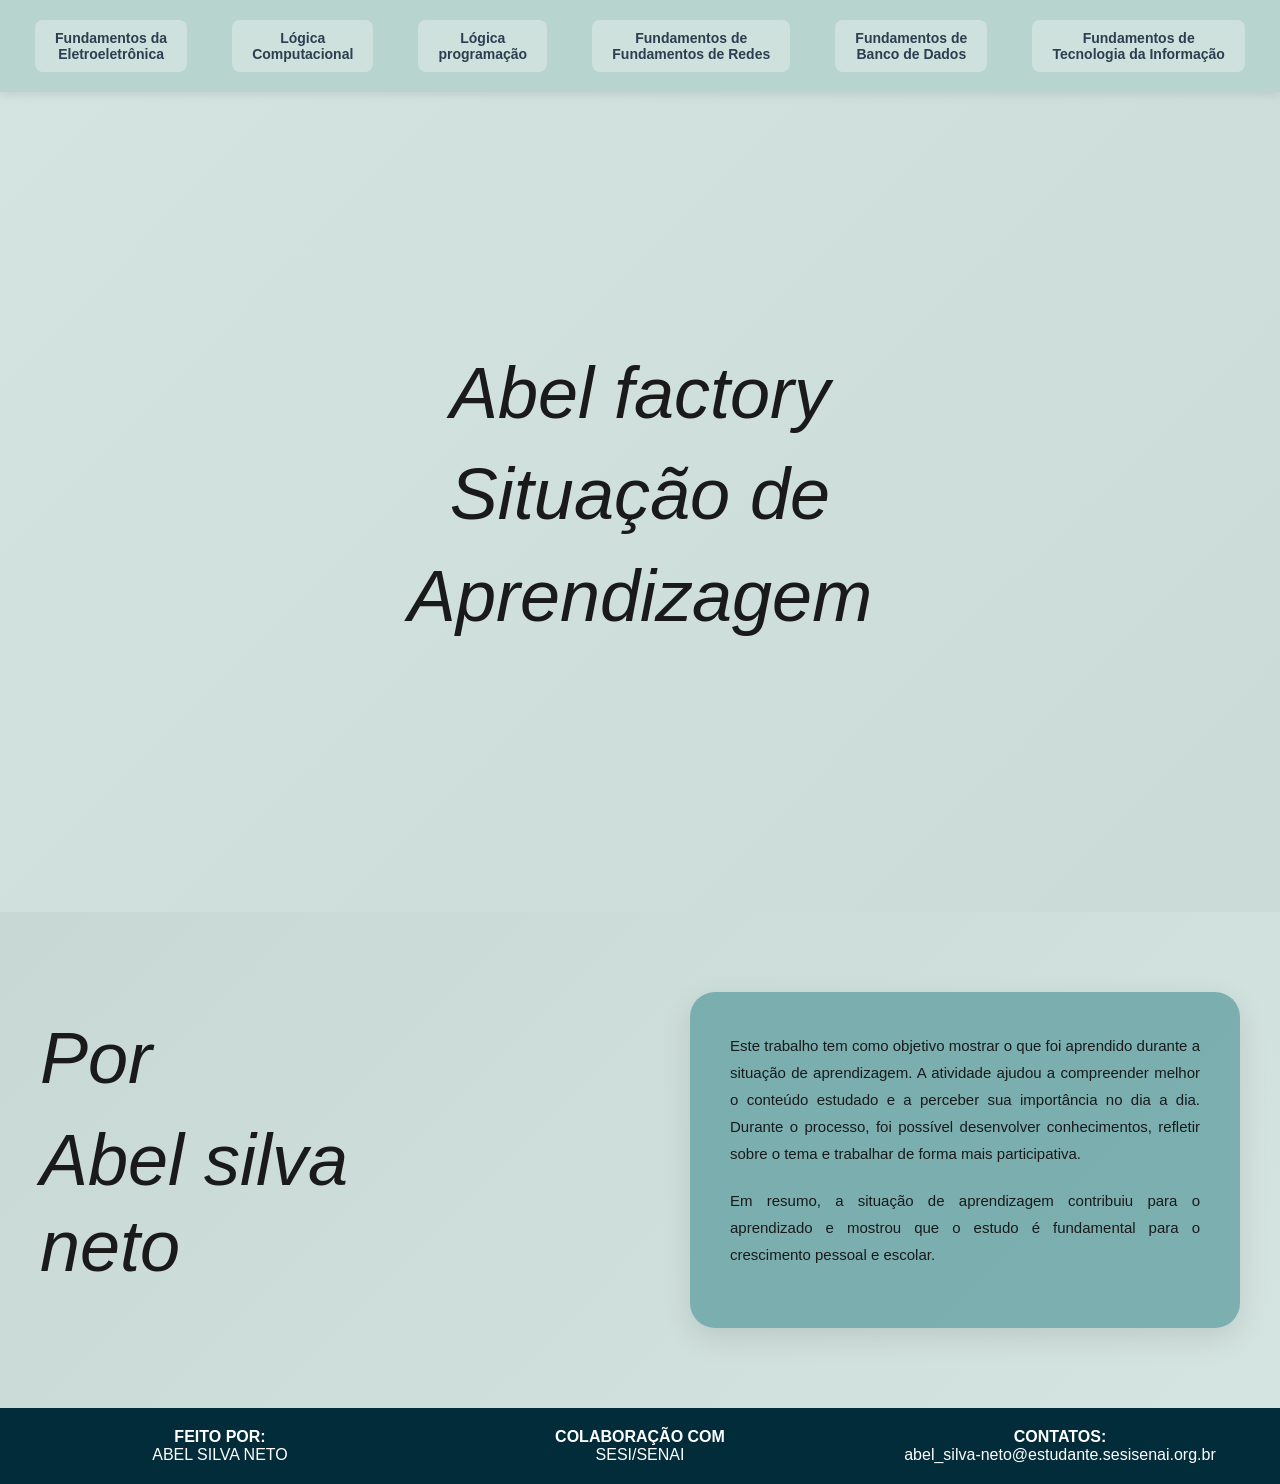
==== index.html @ 91a032f2 "moral 9" ====
<!DOCTYPE html>
<html lang="pt-BR">
<head>
    <meta charset="UTF-8">
    <meta name="viewport" content="width=device-width, initial-scale=1.0">
    <script src="boh.js"defer></script>
    <link rel="stylesheet" href="./style.css">
    <link rel="shortcut icon" href="chess_queen_24dp_E3E3E3_FILL0_wght400_GRAD0_opsz24.png" type="image/png">
    <title>Abel Silva Neto - Situação de Aprendizagem</title>
</head>
<body>
 <nav>
        <div class="nav-container">
            <a href="./funda_eletro.html" class="nav-link">Fundamentos da<br>Eletroeletrônica</a>
            <a href="./Logica_Computacional.html" class="nav-link">Lógica<br>Computacional</a>
            <a href="./logica_programa.html" class="nav-link">Lógica<br>programação</a>
            <a href="./Fundamentos_Redes.html" class="nav-link">Fundamentos de<br>Fundamentos de Redes</a>
            <a href="./Fundamentos_banco.html" class="nav-link">Fundamentos de<br>Banco de Dados</a>
            <a href="./Fundamentos_tecnologia.html" class="nav-link">Fundamentos de<br>Tecnologia da Informação</a>
        </div>
    </nav>

    <div class="hero">


        <div class="content">
            <h1 class="title">Abel factory</h1>
            <h2 class="title">Situação de</h2>
            <h2 class="title">Aprendizagem</h2>
        </div>
    </div>

    <section class="about-section">
        <div class="about-container">
            <div class="about-left">
                <h3 class="title">Por</h3>
                <h2 class="title">Abel silva neto</h2>
            </div>
            <div class="about-right">
                <div class="text-box">
                    <p>Este trabalho tem como objetivo mostrar o que foi aprendido durante a situação de aprendizagem. A atividade ajudou a compreender melhor o conteúdo estudado e a perceber sua importância no dia a dia. Durante o processo, foi possível desenvolver conhecimentos, refletir sobre o tema e trabalhar de forma mais participativa.</p>
                    <p>Em resumo, a situação de aprendizagem contribuiu para o aprendizado e mostrou que o estudo é fundamental para o crescimento pessoal e escolar.</p>
                </div>
            </div>
        </div>
        

    </section>

    <footer>
        <div>
          <p><strong>FEITO POR:</strong><br>ABEL SILVA NETO</p>
        </div>
    
        <div>
          <p><strong>COLABORAÇÃO COM</strong><br>SESI/SENAI</p>
        </div>
    
        <div>
          <p><strong>CONTATOS:</strong><br>
          <a href="mailto:abel_silva-neto@estudante.esisenai.org.br">
            abel_silva-neto@estudante.sesisenai.org.br
          </a></p>
        </div>
      </footer>
</body>
</html>
---- style.css ----
* {
    margin: 0;
    padding: 0;
    box-sizing: border-box;
}

body {
    font-family: 'Segoe UI', Tahoma, Geneva, Verdana, sans-serif;
    background: linear-gradient(135deg, #d4e4e0 0%, #c8d8d4 100%);
    min-height: 100vh;
}

/* Navegação */
nav {
    /* Barra de navegação com cor de fundo suave e leve sombra */
    background-color: #b8d4ce;
    padding: 20px 0;
    box-shadow: 0 2px 10px rgba(0, 0, 0, 0.1);
}

.nav-container {
    /* Área que organiza os links: centraliza, distribui e adapta ao tamanho da tela */
    max-width: 1400px;
    margin: 0 auto;
    display: flex;
    justify-content: space-around;
    align-items: center;
    flex-wrap: wrap;
    gap: 15px;
    padding: 0 20px;
}

.nav-link {
    /* Estilo dos links: texto escuro, fundo suave, arredondado e com animação */
    color: #2c3e50;
    text-decoration: none;
    font-size: 14px;
    font-weight: 600;
    padding: 10px 20px;
    border-radius: 8px;
    transition: all 0.3s ease;
    text-align: center;
    background: rgba(255, 255, 255, 0.3);
}

.nav-link:hover {
    /* Efeito ao passar o mouse: aumenta brilho, sobe um pouco e ganha sombra */
    background: rgba(255, 255, 255, 0.8);
    transform: translateY(-2px);
    box-shadow: 0 4px 8px rgba(0, 0, 0, 0.15);
}

.nav-link.active {
    background: rgba(255, 255, 255, 0.9);
}

/* Hero Section - Página Principal */
.hero {
    display: flex;
    justify-content: center;
    align-items: center;
    min-height: calc(100vh - 80px);
    padding: 40px 20px;
    position: relative;
    overflow: hidden;
}

.hero.internal {
    min-height: auto;
    padding: 60px 20px 40px;
    text-align: center;
}

.content {
    text-align: center;
    z-index: 2;
    max-width: 900px;
}
.title {
    font-size: 72px;
    font-weight: 300;
    color: #1a1a1a;
    line-height: 1.2;
    margin-bottom: 15px;
    font-style: italic;
}

.main-title {
    font-size: 72px;
    font-weight: 300;
    color: #1a1a1a;
    line-height: 1.2;
    font-style: italic;
}

@keyframes float {

    0%,
    100% {
        transform: translate(0, 0) scale(1);
    }

    50% {
        transform: translate(50px, 50px) scale(1.1);
    }
}

/* Seção Sobre - Página Principal */
.about-section {
    background: linear-gradient(135deg, #c8d8d4 0%, #d4e4e0 100%);
    padding: 80px 20px;
    position: relative;
    overflow: hidden;
}

.about-container {
    max-width: 1200px;
    margin: 0 auto;
    display: grid;
    grid-template-columns: 1fr 1.5fr;
    gap: 60px;
    align-items: center;
    position: relative;
    z-index: 2;
}

.about-left {
    text-align: left;
}

.about-right {
    display: flex;
    justify-content: flex-end;
}

.text-box {
    background: rgba(95, 158, 160, 0.75);
    padding: 40px;
    border-radius: 25px;
    max-width: 550px;
    box-shadow: 0 10px 30px rgba(0, 0, 0, 0.1);
}

.text-box p {
    color: #1a1a1a;
    font-size: 15px;
    line-height: 1.8;
    margin-bottom: 20px;
    text-align: justify;
}

/* Seção de Conteúdo - Eletroeletrônica */
.content-section {
    max-width: 1400px;
    margin: 0 auto;
    padding: 40px 20px 80px;
}

.section-title {
    font-size: 48px;
    font-weight: 300;
    color: #1a1a1a;
    text-align: center;
    margin-bottom: 60px;
    font-style: italic;
}

.components-grid {
    display: grid;
    grid-template-columns: repeat(auto-fit, minmax(400px, 1fr));
    gap: 50px;
    margin-bottom: 80px;
}

.component-card {
    display: flex;
    flex-direction: column;
    gap: 30px;
}

.component-title {
    font-size: 42px;
    font-weight: 700;
    color: #1a1a1a;
    text-align: center;
}


.info-box {
    background: rgba(95, 158, 160, 0.6);
    padding: 25px;
    border-radius: 20px;
    flex: 1;
    box-shadow: 0 4px 15px rgba(0, 0, 0, 0.1);
    border: 3px solid rgba(100, 100, 180, 0.4);
}

.info-box p {
    color: #1a1a1a;
    font-size: 14px;
    line-height: 1.6;
    margin-bottom: 12px;
}



.info-box strong {
    font-weight: 700;
}

/* Página Arduino */
.arduino-grid {
    /* */
    display: grid;
    grid-template-columns: 1fr;
    gap: 60px;
    max-width: 1200px;
    margin: 0 auto;
}

.arduino-card {
    /* */
    display: flex;
    flex-direction: column;
    gap: 30px;
}

.arduino-section-title {
    /* */
    font-size: 48px;
    font-weight: 700;
    color: #1a1a1a;
    padding: 15px 30px;
    border: 4px solid #6b5b95;
    border-radius: 15px;
    display: inline-block;
    margin: 0 auto;
}

.arduino-content-wrapper {
    display: grid;
    grid-template-columns: 1fr 1fr;
    gap: 40px;
    align-items: center;
}

.arduino-info-box {
    /* */
    background: rgba(95, 158, 160, 0.6);
    padding: 35px;
    border-radius: 25px;
    box-shadow: 0 4px 15px rgba(0, 0, 0, 0.1);
}

.arduino-info-box p {
    /* */
    color: #1a1a1a;
    font-size: 16px;
    line-height: 1.8;
    margin-bottom: 20px;
    text-align: justify;
}



.arduino-image-container {
    /* */
    display: flex;
    justify-content: center;
    align-items: center;
    padding: 20px;
}

.arduino-img {
    /* */
    width: 100%;
    max-width: 400px;
    height: auto;
    border-radius: 15px;
    box-shadow: 0 8px 20px rgba(0, 0, 0, 0.15);
}

.arduino-applications {
    display: flex;
    justify-content: center;
}

.arduino-applications .arduino-info-box {
    max-width: 900px;
    width: 100%;
}

.intro-text {
    font-size: 16px;
    margin-bottom: 25px !important;
}

.apps-title {
    font-weight: 700;
    font-size: 17px;
    margin-bottom: 20px !important;
}



.applications-list li {
    color: #1a1a1a;
    font-size: 16px;
    line-height: 1.8;
    margin-bottom: 15px;
    padding-left: 10px;
    display: flex;
    align-items: flex-start;
    gap: 12px;
}




/* Vantagens e Desvantagens - Arduino */
.advantages-section {
    margin-top: 60px;
    max-width: 1400px;
    margin-left: auto;
    margin-right: auto;
}

.adv-disadv-grid {
    display: grid;
    grid-template-columns: repeat(2, 1fr);
    gap: 60px;
}

.adv-card {
    display: flex;
    flex-direction: column;
    gap: 25px;
}

.adv-title {
    font-size: 52px;
    font-weight: 700;
    color: #1a1a1a;
    text-align: center;
}

.adv-box {
    background: rgba(95, 158, 160, 0.6);
    padding: 40px;
    border-radius: 25px;
    box-shadow: 0 4px 15px rgba(0, 0, 0, 0.1);
    min-height: 350px;
    display: flex;
    align-items: center;
}

.adv-list {
    list-style: none;
    padding: 0;
    width: 100%;
}

.adv-list li {
    color: #1a1a1a;
    font-size: 16px;
    line-height: 1.7;
    margin-bottom: 18px;
    display: flex;
    align-items: flex-start;
    gap: 12px;
}

/* Como o Arduino funciona */


.intro-text-box {
    background: rgba(95, 158, 160, 0.6);
    padding: 35px;
    border-radius: 25px;
    max-width: 900px;
    margin: 0 auto 50px;
    box-shadow: 0 4px 15px rgba(0, 0, 0, 0.1);
}

.intro-text-box p {
    color: #1a1a1a;
    font-size: 16px;
    line-height: 1.8;
    margin-bottom: 15px;
    text-align: center;
}



.workflow-grid {
    display: grid;
    grid-template-columns: repeat(2, 1fr);
    gap: 40px;
    max-width: 1200px;
    margin: 0 auto;
}

.workflow-card {
    display: flex;
    flex-direction: column;
    gap: 20px;
}

.workflow-title {
    font-size: 32px;
    font-weight: 700;
    color: #1a1a1a;
    text-align: center;
}

.workflow-box {
    background: rgba(95, 158, 160, 0.6);
    padding: 30px;
    border-radius: 25px;
    box-shadow: 0 4px 15px rgba(0, 0, 0, 0.1);
    min-height: 280px;
    display: flex;
    flex-direction: column;
    justify-content: center;
}

.workflow-box.bordered {
    border: 4px solid rgba(100, 100, 180, 0.5);
}

.workflow-box p {
    color: #1a1a1a;
    font-size: 15px;
    line-height: 1.7;
    margin-bottom: 15px;
}



.workflow-intro {
    font-weight: 600;
}

.workflow-label {
    font-weight: 700;
    margin-top: 10px;
}

.workflow-footer {
    font-style: italic;
    margin-top: 10px;
}

.workflow-list {
    list-style: none;
    padding: 0;
    margin: 10px 0;
}

.workflow-list li {
    color: #1a1a1a;
    font-size: 15px;
    line-height: 1.7;
    margin-bottom: 8px;
    padding-left: 20px;
}

/* Eletrônica Embarcada */
.embedded-section {
    margin-top: 80px;
}

.embedded-definition {
    max-width: 900px;
    margin: 0 auto 50px;
}

.definition-box {
    background: rgba(95, 158, 160, 0.6);
    padding: 35px;
    border-radius: 25px;
    box-shadow: 0 4px 15px rgba(0, 0, 0, 0.1);
}

.definition-box p {
    color: #1a1a1a;
    font-size: 16px;
    line-height: 1.8;
    margin-bottom: 20px;
    text-align: justify;
}


.embedded-content-grid {
    display: grid;
    grid-template-columns: repeat(2, 1fr);
    gap: 40px;
    max-width: 1200px;
    margin: 0 auto;
}

.embedded-card {
    display: flex;
    flex-direction: column;
    gap: 20px;
}

.embedded-card.full-width {
    grid-column: 1 / -1;
}

.embedded-subtitle {
    font-size: 32px;
    font-weight: 700;
    color: #1a1a1a;
    text-align: left;
}

.embedded-subtitle.centered {
    text-align: center;
}

.embedded-box {
    background: rgba(95, 158, 160, 0.6);
    padding: 30px;
    border-radius: 25px;
    box-shadow: 0 4px 15px rgba(0, 0, 0, 0.1);
}

.embedded-box.compact {
    padding: 25px;
}

.embedded-intro {
    color: #1a1a1a;
    font-size: 15px;
    font-weight: 600;
    margin-bottom: 15px;
}

.embedded-ordered-list {
    margin: 15px 0;
    padding-left: 25px;
}

.embedded-ordered-list li {
    color: #1a1a1a;
    font-size: 15px;
    line-height: 1.7;
    margin-bottom: 12px;
}

.embedded-footer {
    color: #1a1a1a;
    font-size: 15px;
    line-height: 1.7;
    margin-top: 15px;
    font-style: italic;
}


.embedded-examples-list li {
    color: #1a1a1a;
    font-size: 15px;
    line-height: 1.7;
    margin-bottom: 15px;
}


.embedded-advantages-grid {
    display: grid;
    grid-template-columns: repeat(2, 1fr);
    gap: 40px;
}

.embedded-adv-card {
    display: flex;
    flex-direction: column;
    gap: 20px;
}


.simple-list li {
    color: #1a1a1a;
    font-size: 15px;
    line-height: 1.7;
    margin-bottom: 12px;
    padding-left: 20px;
    position: relative;
}

.simple-list li:before {
    content: "•";
    position: absolute;
    left: 5px;
    font-weight: 700;
}
/* Linguagem de Programação */
.programming-content {
    max-width: 1100px;
    margin: 0 auto;
    display: flex;
    flex-direction: column;
    gap: 40px;
}

.programming-text-box {
    background: rgba(95, 158, 160, 0.6);
    padding: 35px;
    border-radius: 25px;
    box-shadow: 0 4px 15px rgba(0, 0, 0, 0.1);
}

.programming-text-box p {
    color: #1a1a1a;
    font-size: 16px;
    line-height: 1.8;
    margin-bottom: 12px;
    text-align: center;
}

.code-example-container {
    display: flex;
    justify-content: center;
}

.code-block {
    background: #1e1e1e;
    padding: 30px;
    border-radius: 15px;
    overflow-x: auto;
    box-shadow: 0 8px 20px rgba(0, 0, 0, 0.3);
    max-width: 100%;
}

.code-block code {
    color: #d4d4d4;
    font-family: 'Courier New', Courier, monospace;
    font-size: 15px;
    line-height: 1.8;
    display: block;
}


footer {
    background-color: #022c39;
    color: white;
    text-align: center;
    display: flex;
    justify-content: space-around;
    align-items: center;
    padding: 20px 10px;
}

footer div {
    flex: 1;
}

footer a {
    color: white;
    text-decoration: none;
}

footer a:hover {
    text-decoration: underline;
}
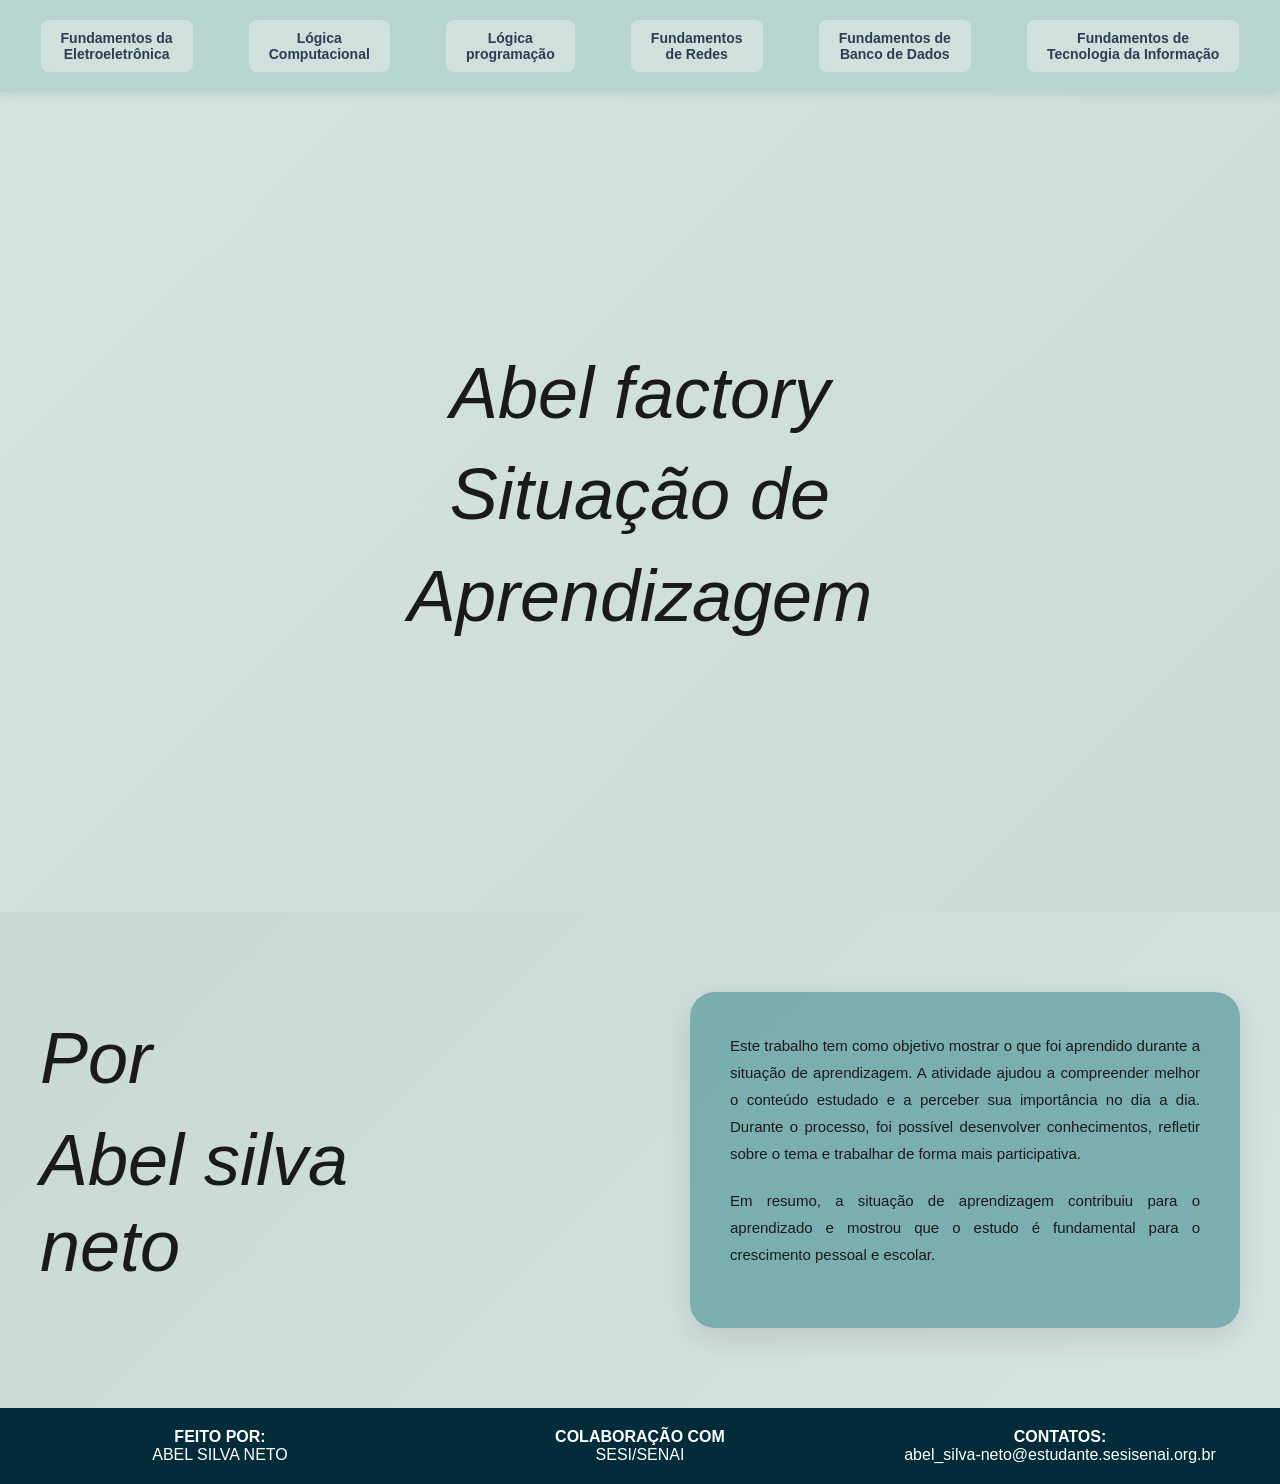
==== commit 992b7b2c: "moral 12" ====
--- a/index.html
+++ b/index.html
@@ -14,7 +14,7 @@
             <a href="./funda_eletro.html" class="nav-link">Fundamentos da<br>Eletroeletrônica</a>
             <a href="./Logica_Computacional.html" class="nav-link">Lógica<br>Computacional</a>
             <a href="./logica_programa.html" class="nav-link">Lógica<br>programação</a>
-            <a href="./Fundamentos_Redes.html" class="nav-link">Fundamentos de<br>Fundamentos de Redes</a>
+            <a href="./Fundamentos_Redes.html" class="nav-link">Fundamentos<br>de Redes</a>
             <a href="./Fundamentos_banco.html" class="nav-link">Fundamentos de<br>Banco de Dados</a>
             <a href="./Fundamentos_tecnologia.html" class="nav-link">Fundamentos de<br>Tecnologia da Informação</a>
         </div>
--- a/style.css
+++ b/style.css
@@ -85,14 +85,6 @@
     font-style: italic;
 }
 
-.main-title {
-    font-size: 72px;
-    font-weight: 300;
-    color: #1a1a1a;
-    line-height: 1.2;
-    font-style: italic;
-}
-
 @keyframes float {
 
     0%,
@@ -156,28 +148,6 @@
     padding: 40px 20px 80px;
 }
 
-.section-title {
-    font-size: 48px;
-    font-weight: 300;
-    color: #1a1a1a;
-    text-align: center;
-    margin-bottom: 60px;
-    font-style: italic;
-}
-
-.components-grid {
-    display: grid;
-    grid-template-columns: repeat(auto-fit, minmax(400px, 1fr));
-    gap: 50px;
-    margin-bottom: 80px;
-}
-
-.component-card {
-    display: flex;
-    flex-direction: column;
-    gap: 30px;
-}
-
 .component-title {
     font-size: 42px;
     font-weight: 700;
@@ -185,7 +155,6 @@
     text-align: center;
 }
 
-
 .info-box {
     background: rgba(95, 158, 160, 0.6);
     padding: 25px;
@@ -201,8 +170,6 @@
     line-height: 1.6;
     margin-bottom: 12px;
 }
-
-
 
 .info-box strong {
     font-weight: 700;
@@ -261,8 +228,6 @@
     text-align: justify;
 }
 
-
-
 .arduino-image-container {
     /* */
     display: flex;
@@ -301,8 +266,6 @@
     margin-bottom: 20px !important;
 }
 
-
-
 .applications-list li {
     color: #1a1a1a;
     font-size: 16px;
@@ -313,9 +276,6 @@
     align-items: flex-start;
     gap: 12px;
 }
-
-
-
 
 /* Vantagens e Desvantagens - Arduino */
 .advantages-section {
@@ -337,12 +297,6 @@
     gap: 25px;
 }
 
-.adv-title {
-    font-size: 52px;
-    font-weight: 700;
-    color: #1a1a1a;
-    text-align: center;
-}
 
 .adv-box {
     background: rgba(95, 158, 160, 0.6);
@@ -390,29 +344,6 @@
     text-align: center;
 }
 
-
-
-.workflow-grid {
-    display: grid;
-    grid-template-columns: repeat(2, 1fr);
-    gap: 40px;
-    max-width: 1200px;
-    margin: 0 auto;
-}
-
-.workflow-card {
-    display: flex;
-    flex-direction: column;
-    gap: 20px;
-}
-
-.workflow-title {
-    font-size: 32px;
-    font-weight: 700;
-    color: #1a1a1a;
-    text-align: center;
-}
-
 .workflow-box {
     background: rgba(95, 158, 160, 0.6);
     padding: 30px;
@@ -424,26 +355,11 @@
     justify-content: center;
 }
 
-.workflow-box.bordered {
-    border: 4px solid rgba(100, 100, 180, 0.5);
-}
-
 .workflow-box p {
     color: #1a1a1a;
     font-size: 15px;
     line-height: 1.7;
     margin-bottom: 15px;
-}
-
-
-
-.workflow-intro {
-    font-weight: 600;
-}
-
-.workflow-label {
-    font-weight: 700;
-    margin-top: 10px;
 }
 
 .workflow-footer {
@@ -451,24 +367,8 @@
     margin-top: 10px;
 }
 
-.workflow-list {
-    list-style: none;
-    padding: 0;
-    margin: 10px 0;
-}
-
-.workflow-list li {
-    color: #1a1a1a;
-    font-size: 15px;
-    line-height: 1.7;
-    margin-bottom: 8px;
-    padding-left: 20px;
-}
 
 /* Eletrônica Embarcada */
-.embedded-section {
-    margin-top: 80px;
-}
 
 .embedded-definition {
     max-width: 900px;
@@ -490,21 +390,6 @@
     text-align: justify;
 }
 
-
-.embedded-content-grid {
-    display: grid;
-    grid-template-columns: repeat(2, 1fr);
-    gap: 40px;
-    max-width: 1200px;
-    margin: 0 auto;
-}
-
-.embedded-card {
-    display: flex;
-    flex-direction: column;
-    gap: 20px;
-}
-
 .embedded-card.full-width {
     grid-column: 1 / -1;
 }
@@ -516,16 +401,6 @@
     text-align: left;
 }
 
-.embedded-subtitle.centered {
-    text-align: center;
-}
-
-.embedded-box {
-    background: rgba(95, 158, 160, 0.6);
-    padding: 30px;
-    border-radius: 25px;
-    box-shadow: 0 4px 15px rgba(0, 0, 0, 0.1);
-}
 
 .embedded-box.compact {
     padding: 25px;
@@ -617,11 +492,6 @@
     line-height: 1.8;
     margin-bottom: 12px;
     text-align: center;
-}
-
-.code-example-container {
-    display: flex;
-    justify-content: center;
 }
 
 .code-block {
@@ -641,7 +511,6 @@
     display: block;
 }
 
-
 footer {
     background-color: #022c39;
     color: white;
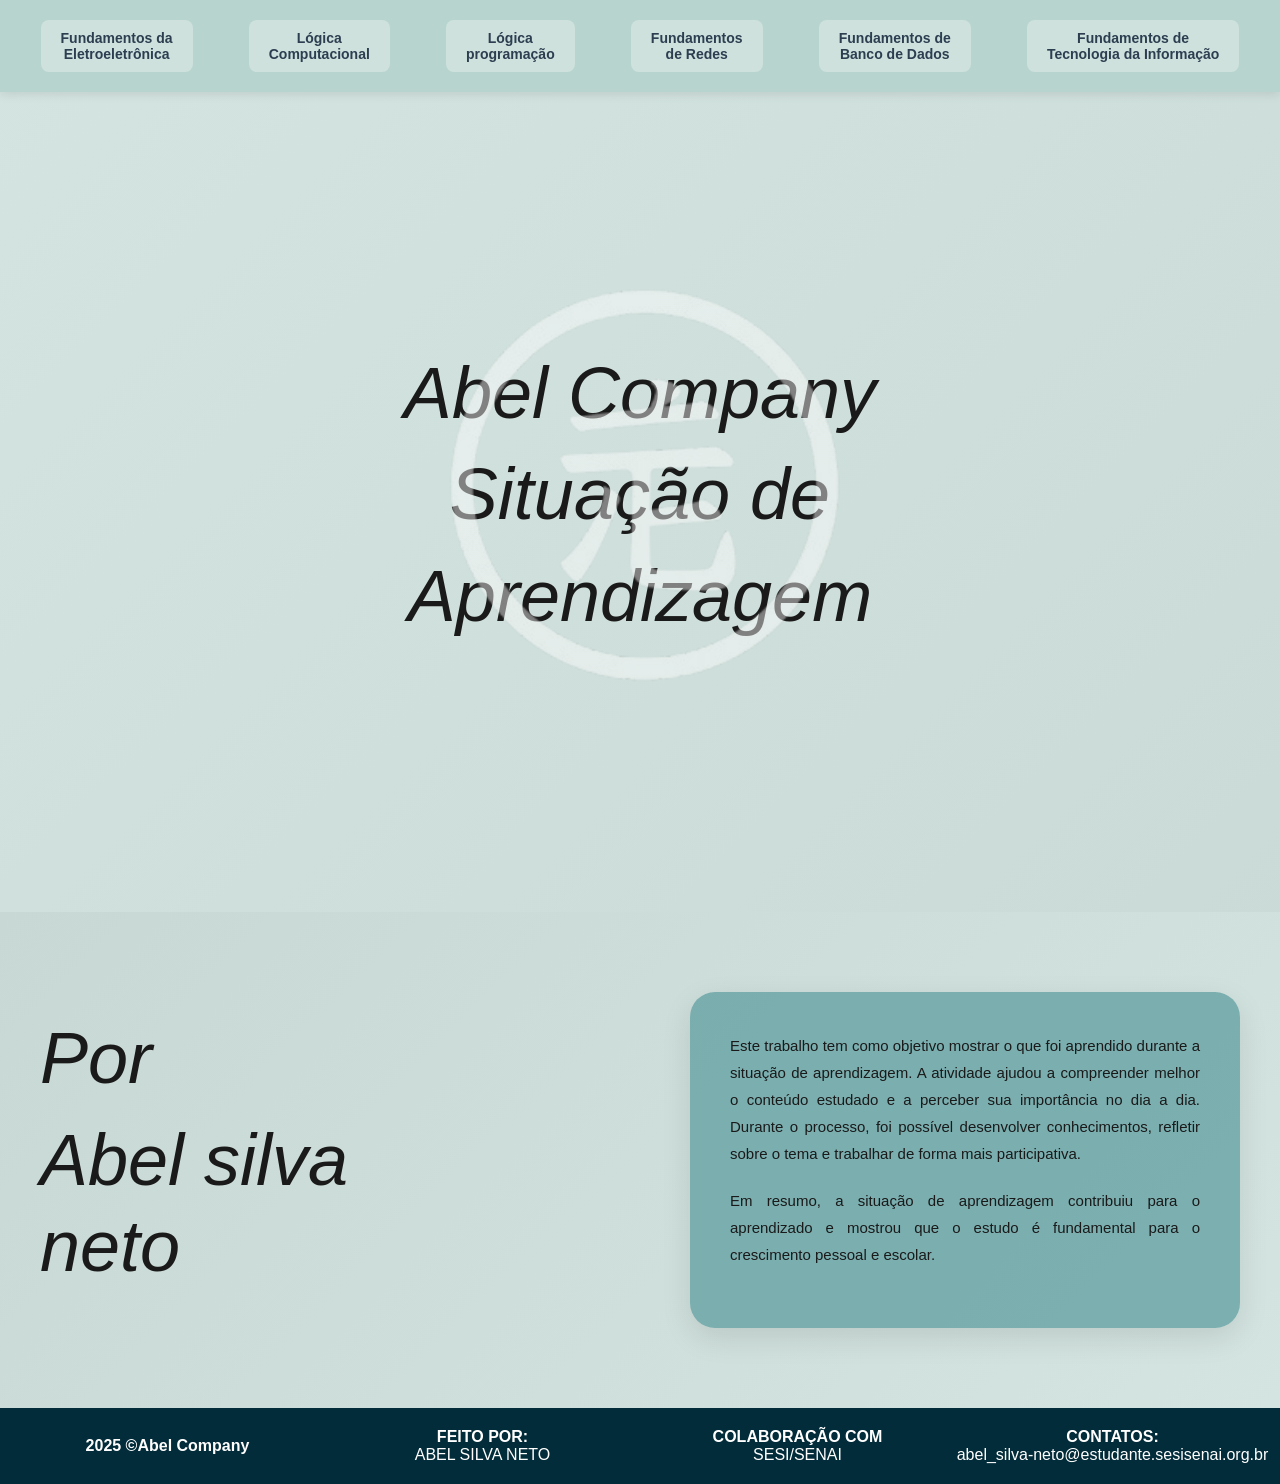
==== commit 86e0e00a: "Moral 15" ====
--- a/index.html
+++ b/index.html
@@ -5,7 +5,7 @@
     <meta name="viewport" content="width=device-width, initial-scale=1.0">
     <script src="boh.js"defer></script>
     <link rel="stylesheet" href="./style.css">
-    <link rel="shortcut icon" href="chess_queen_24dp_E3E3E3_FILL0_wght400_GRAD0_opsz24.png" type="image/png">
+    <link rel="shortcut icon" href="./media/icon.png" type="image/png">
     <title>Abel Silva Neto - Situação de Aprendizagem</title>
 </head>
 <body>
@@ -24,7 +24,10 @@
 
 
         <div class="content">
-            <h1 class="title">Abel factory</h1>
+
+<img src="./media/icon.png" alt="Logo Abel Company" class="logo">
+
+            <h1 class="title">Abel Company</h1>
             <h2 class="title">Situação de</h2>
             <h2 class="title">Aprendizagem</h2>
         </div>
@@ -48,6 +51,9 @@
     </section>
 
     <footer>
+                    <div>
+                <p><strong>2025 ©Abel Company</strong></p>
+            </div>
         <div>
           <p><strong>FEITO POR:</strong><br>ABEL SILVA NETO</p>
         </div>
--- a/style.css
+++ b/style.css
@@ -65,6 +65,17 @@
     overflow: hidden;
 }
 
+.logo{
+    position: absolute;
+    top: 50%;
+    left: 50%;
+    width: 800px;          /* tamanho grande (pode aumentar) */
+    opacity: 0.45;         /* bem suave atrás das letras */
+    transform: translate(-50%, -50%);
+    z-index: 1;            /* fica atrás do texto */
+    pointer-events: none;  /* não atrapalha clique */
+}
+
 .hero.internal {
     min-height: auto;
     padding: 60px 20px 40px;
@@ -276,7 +287,6 @@
     align-items: flex-start;
     gap: 12px;
 }
-
 /* Vantagens e Desvantagens - Arduino */
 .advantages-section {
     margin-top: 60px;
@@ -297,7 +307,6 @@
     gap: 25px;
 }
 
-
 .adv-box {
     background: rgba(95, 158, 160, 0.6);
     padding: 40px;
@@ -322,10 +331,7 @@
     display: flex;
     align-items: flex-start;
     gap: 12px;
-}
-
-/* Como o Arduino funciona */
-
+}/* Como o Arduino funciona */
 
 .intro-text-box {
     background: rgba(95, 158, 160, 0.6);
@@ -375,21 +381,6 @@
     margin: 0 auto 50px;
 }
 
-.definition-box {
-    background: rgba(95, 158, 160, 0.6);
-    padding: 35px;
-    border-radius: 25px;
-    box-shadow: 0 4px 15px rgba(0, 0, 0, 0.1);
-}
-
-.definition-box p {
-    color: #1a1a1a;
-    font-size: 16px;
-    line-height: 1.8;
-    margin-bottom: 20px;
-    text-align: justify;
-}
-
 .embedded-card.full-width {
     grid-column: 1 / -1;
 }
@@ -401,7 +392,6 @@
     text-align: left;
 }
 
-
 .embedded-box.compact {
     padding: 25px;
 }
@@ -411,18 +401,6 @@
     font-size: 15px;
     font-weight: 600;
     margin-bottom: 15px;
-}
-
-.embedded-ordered-list {
-    margin: 15px 0;
-    padding-left: 25px;
-}
-
-.embedded-ordered-list li {
-    color: #1a1a1a;
-    font-size: 15px;
-    line-height: 1.7;
-    margin-bottom: 12px;
 }
 
 .embedded-footer {
@@ -433,15 +411,6 @@
     font-style: italic;
 }
 
-
-.embedded-examples-list li {
-    color: #1a1a1a;
-    font-size: 15px;
-    line-height: 1.7;
-    margin-bottom: 15px;
-}
-
-
 .embedded-advantages-grid {
     display: grid;
     grid-template-columns: repeat(2, 1fr);
@@ -454,46 +423,7 @@
     gap: 20px;
 }
 
-
-.simple-list li {
-    color: #1a1a1a;
-    font-size: 15px;
-    line-height: 1.7;
-    margin-bottom: 12px;
-    padding-left: 20px;
-    position: relative;
-}
-
-.simple-list li:before {
-    content: "•";
-    position: absolute;
-    left: 5px;
-    font-weight: 700;
-}
 /* Linguagem de Programação */
-.programming-content {
-    max-width: 1100px;
-    margin: 0 auto;
-    display: flex;
-    flex-direction: column;
-    gap: 40px;
-}
-
-.programming-text-box {
-    background: rgba(95, 158, 160, 0.6);
-    padding: 35px;
-    border-radius: 25px;
-    box-shadow: 0 4px 15px rgba(0, 0, 0, 0.1);
-}
-
-.programming-text-box p {
-    color: #1a1a1a;
-    font-size: 16px;
-    line-height: 1.8;
-    margin-bottom: 12px;
-    text-align: center;
-}
-
 .code-block {
     background: #1e1e1e;
     padding: 30px;
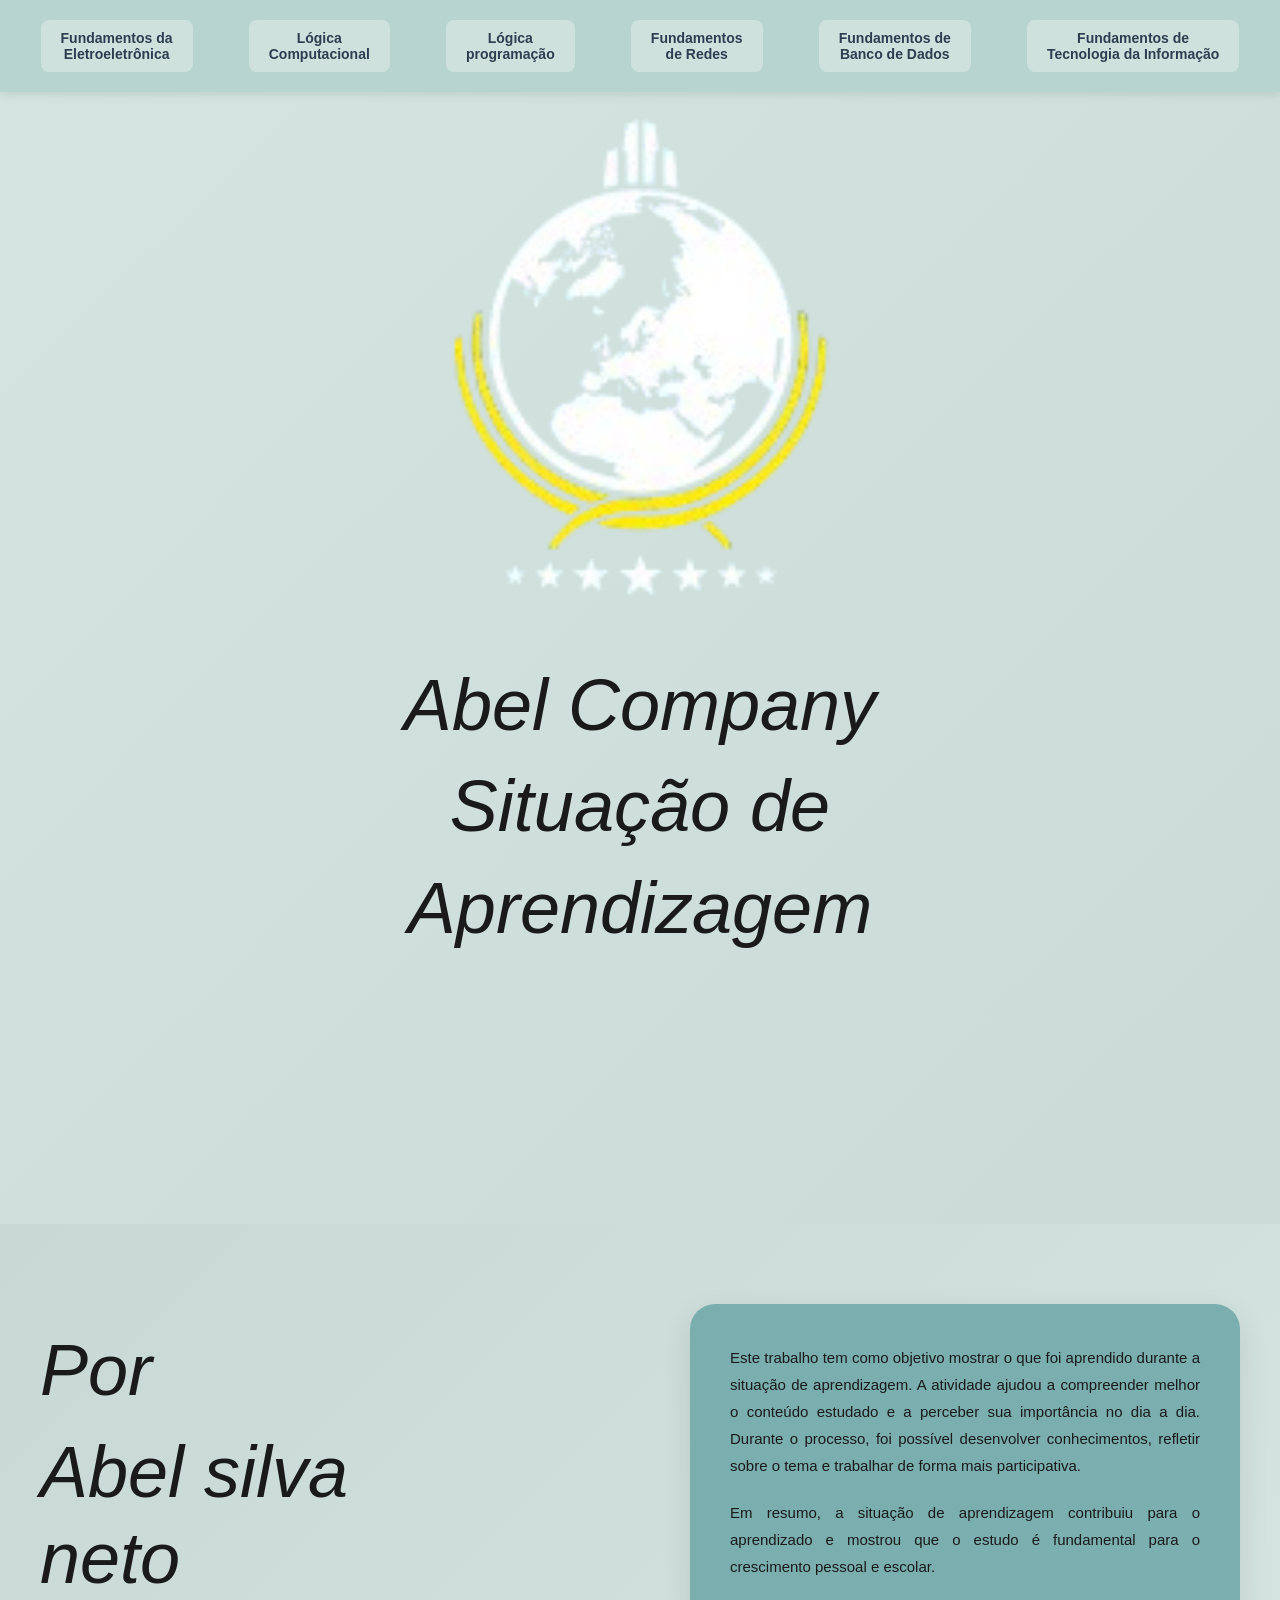
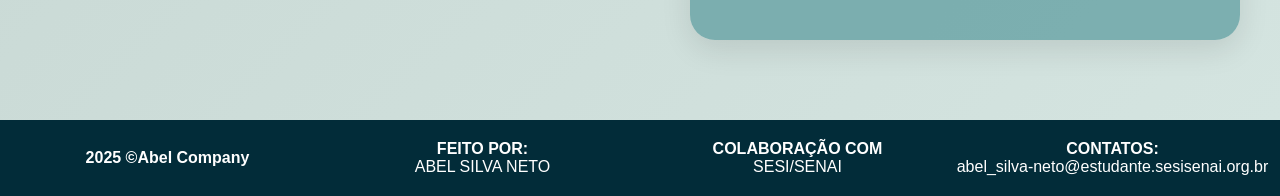
==== commit 79ad6705: "MORAL 22" ====
--- a/index.html
+++ b/index.html
@@ -5,7 +5,7 @@
     <meta name="viewport" content="width=device-width, initial-scale=1.0">
     <script src="boh.js"defer></script>
     <link rel="stylesheet" href="./style.css">
-    <link rel="shortcut icon" href="./media/icon.png" type="image/png">
+    <link rel="shortcut icon" href="./media/icon_terra.png" type="image/png">
     <title>Abel Silva Neto - Situação de Aprendizagem</title>
 </head>
 <body>
@@ -20,13 +20,11 @@
         </div>
     </nav>
 
+    <div class="hero_logo">
+    <img src="./media/super_terra.png" alt="Logo Abel Company" class="logo">
+    </div>
     <div class="hero">
-
-
         <div class="content">
-
-<img src="./media/icon.png" alt="Logo Abel Company" class="logo">
-
             <h1 class="title">Abel Company</h1>
             <h2 class="title">Situação de</h2>
             <h2 class="title">Aprendizagem</h2>
--- a/style.css
+++ b/style.css
@@ -65,12 +65,19 @@
     overflow: hidden;
 }
 
+.hero_logo {
+    display: flex;
+    justify-content: center;
+    align-items: center;
+    min-height: calc(38vh - 30px);
+    overflow: hidden;
+}
+
 .logo{
     position: absolute;
-    top: 50%;
+    top: 40%;
     left: 50%;
-    width: 800px;          /* tamanho grande (pode aumentar) */
-    opacity: 0.45;         /* bem suave atrás das letras */
+    width: 1000px;          /* tamanho grande (pode aumentar) */
     transform: translate(-50%, -50%);
     z-index: 1;            /* fica atrás do texto */
     pointer-events: none;  /* não atrapalha clique */
@@ -96,17 +103,7 @@
     font-style: italic;
 }
 
-@keyframes float {
-
-    0%,
-    100% {
-        transform: translate(0, 0) scale(1);
-    }
-
-    50% {
-        transform: translate(50px, 50px) scale(1.1);
-    }
-}
+
 
 /* Seção Sobre - Página Principal */
 .about-section {
@@ -256,6 +253,15 @@
     box-shadow: 0 8px 20px rgba(0, 0, 0, 0.15);
 }
 
+.code-img {
+    /* */
+    width: 100%;
+    max-width: 1200px;
+    height: auto;
+    border-radius: 15px;
+    box-shadow: 0 8px 20px rgba(0, 0, 0, 0.15);
+}
+
 .arduino-applications {
     display: flex;
     justify-content: center;
@@ -373,9 +379,7 @@
     margin-top: 10px;
 }
 
-
 /* Eletrônica Embarcada */
-
 .embedded-definition {
     max-width: 900px;
     margin: 0 auto 50px;
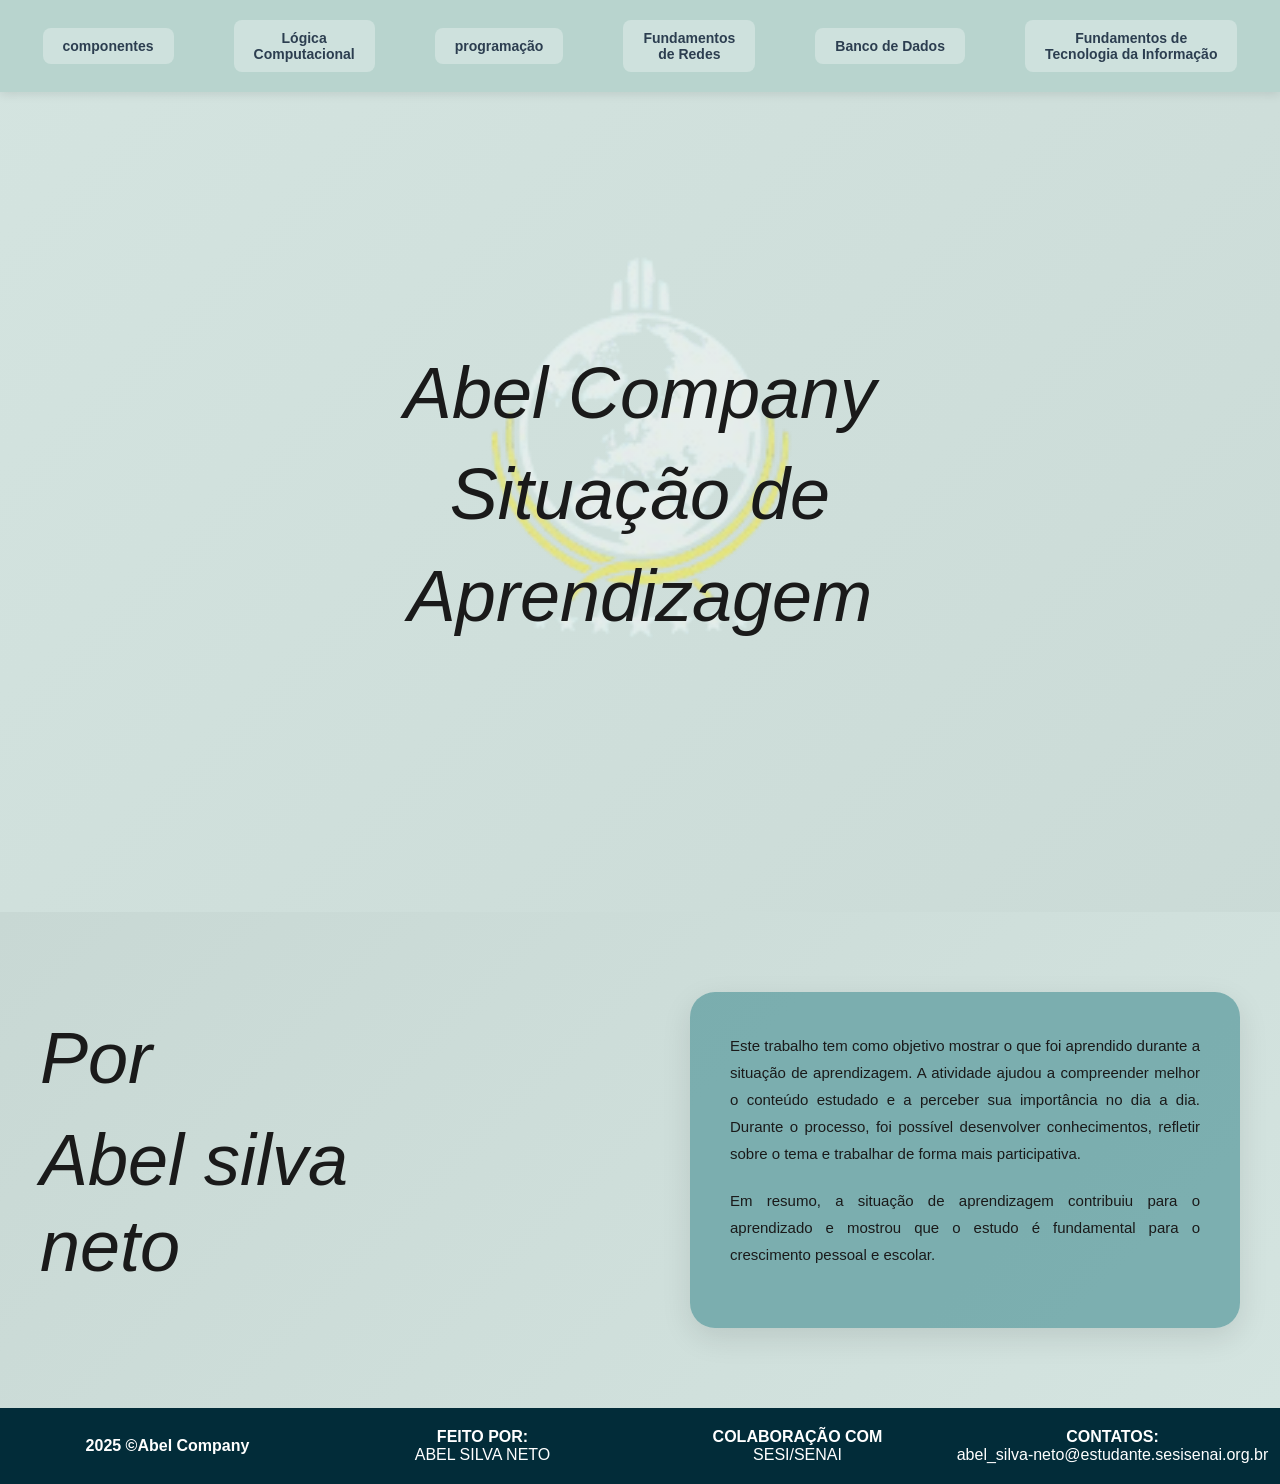
==== commit 959dabbb: "MORAL 23" ====
--- a/index.html
+++ b/index.html
@@ -11,11 +11,11 @@
 <body>
  <nav>
         <div class="nav-container">
-            <a href="./funda_eletro.html" class="nav-link">Fundamentos da<br>Eletroeletrônica</a>
+            <a href="./funda_eletro.html" class="nav-link">componentes</a>
             <a href="./Logica_Computacional.html" class="nav-link">Lógica<br>Computacional</a>
-            <a href="./logica_programa.html" class="nav-link">Lógica<br>programação</a>
+            <a href="./logica_programa.html" class="nav-link">programação</a>
             <a href="./Fundamentos_Redes.html" class="nav-link">Fundamentos<br>de Redes</a>
-            <a href="./Fundamentos_banco.html" class="nav-link">Fundamentos de<br>Banco de Dados</a>
+            <a href="./Fundamentos_banco.html" class="nav-link">Banco de Dados</a>
             <a href="./Fundamentos_tecnologia.html" class="nav-link">Fundamentos de<br>Tecnologia da Informação</a>
         </div>
     </nav>
--- a/style.css
+++ b/style.css
@@ -65,19 +65,12 @@
     overflow: hidden;
 }
 
-.hero_logo {
-    display: flex;
-    justify-content: center;
-    align-items: center;
-    min-height: calc(38vh - 30px);
-    overflow: hidden;
-}
-
 .logo{
     position: absolute;
-    top: 40%;
+    top: 50%;
     left: 50%;
-    width: 1000px;          /* tamanho grande (pode aumentar) */
+    width: 800px;          /* tamanho grande (pode aumentar) */
+    opacity: 0.45;         /* bem suave atrás das letras */
     transform: translate(-50%, -50%);
     z-index: 1;            /* fica atrás do texto */
     pointer-events: none;  /* não atrapalha clique */
@@ -103,7 +96,17 @@
     font-style: italic;
 }
 
-
+@keyframes float {
+
+    0%,
+    100% {
+        transform: translate(0, 0) scale(1);
+    }
+
+    50% {
+        transform: translate(50px, 50px) scale(1.1);
+    }
+}
 
 /* Seção Sobre - Página Principal */
 .about-section {
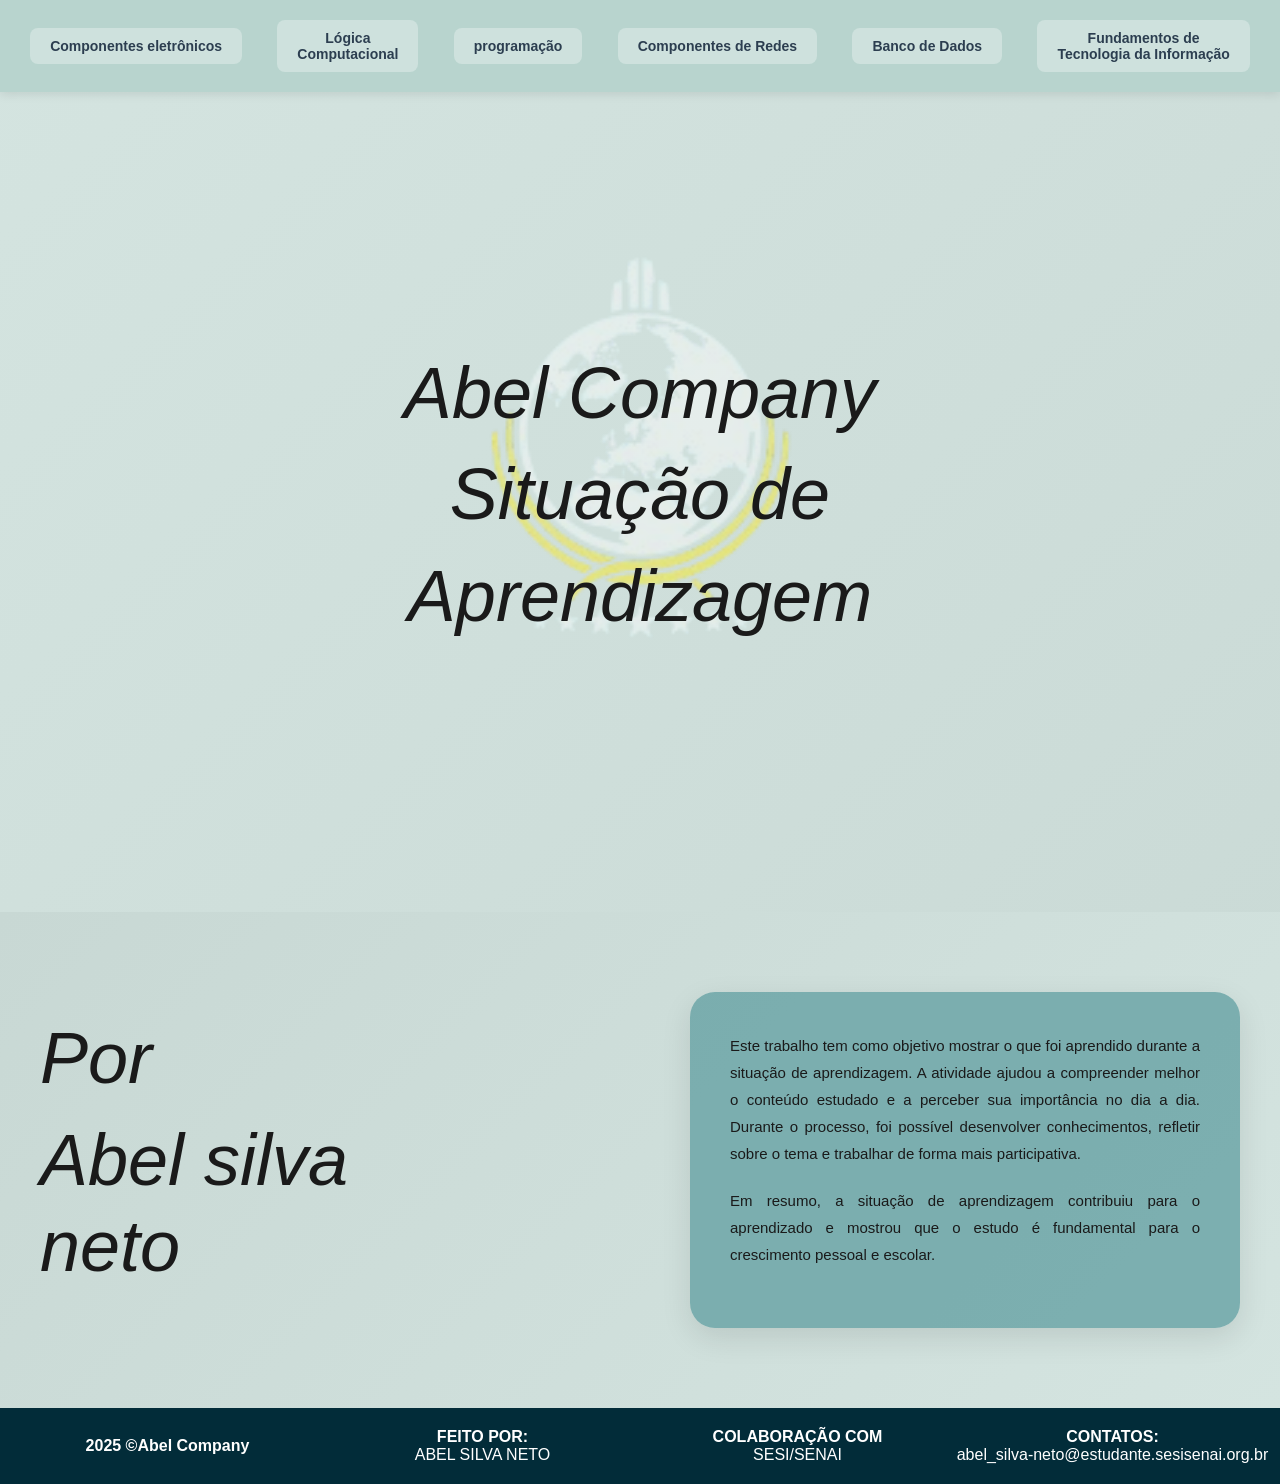
==== commit b0c9e638: "MORAL 23" ====
--- a/index.html
+++ b/index.html
@@ -11,10 +11,10 @@
 <body>
  <nav>
         <div class="nav-container">
-            <a href="./funda_eletro.html" class="nav-link">componentes</a>
+            <a href="./funda_eletro.html" class="nav-link">Componentes eletrônicos</a>
             <a href="./Logica_Computacional.html" class="nav-link">Lógica<br>Computacional</a>
             <a href="./logica_programa.html" class="nav-link">programação</a>
-            <a href="./Fundamentos_Redes.html" class="nav-link">Fundamentos<br>de Redes</a>
+            <a href="./Fundamentos_Redes.html" class="nav-link">Componentes de Redes</a>
             <a href="./Fundamentos_banco.html" class="nav-link">Banco de Dados</a>
             <a href="./Fundamentos_tecnologia.html" class="nav-link">Fundamentos de<br>Tecnologia da Informação</a>
         </div>
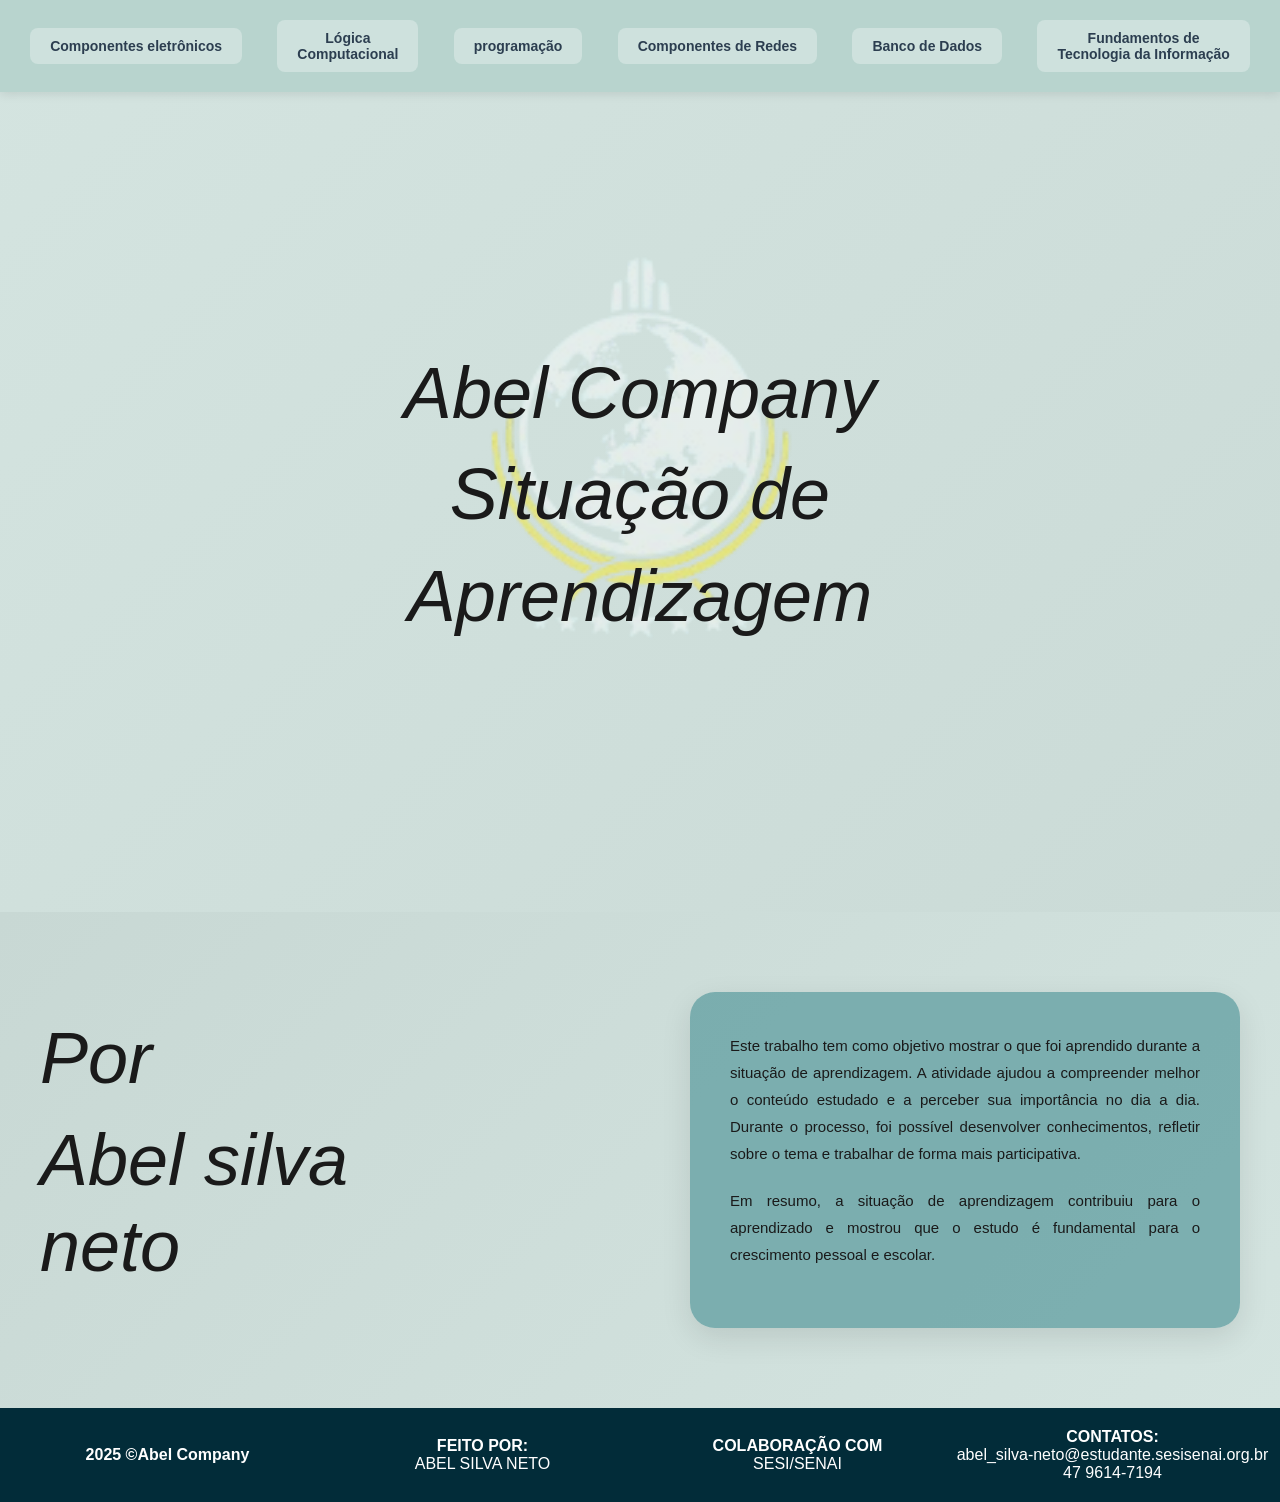
==== commit 616d3b3b: "MORAL 24" ====
--- a/index.html
+++ b/index.html
@@ -63,7 +63,8 @@
         <div>
           <p><strong>CONTATOS:</strong><br>
           <a href="mailto:abel_silva-neto@estudante.esisenai.org.br">
-            abel_silva-neto@estudante.sesisenai.org.br
+            abel_silva-neto@estudante.sesisenai.org.br <br>
+                    47 9614-7194
           </a></p>
         </div>
       </footer>
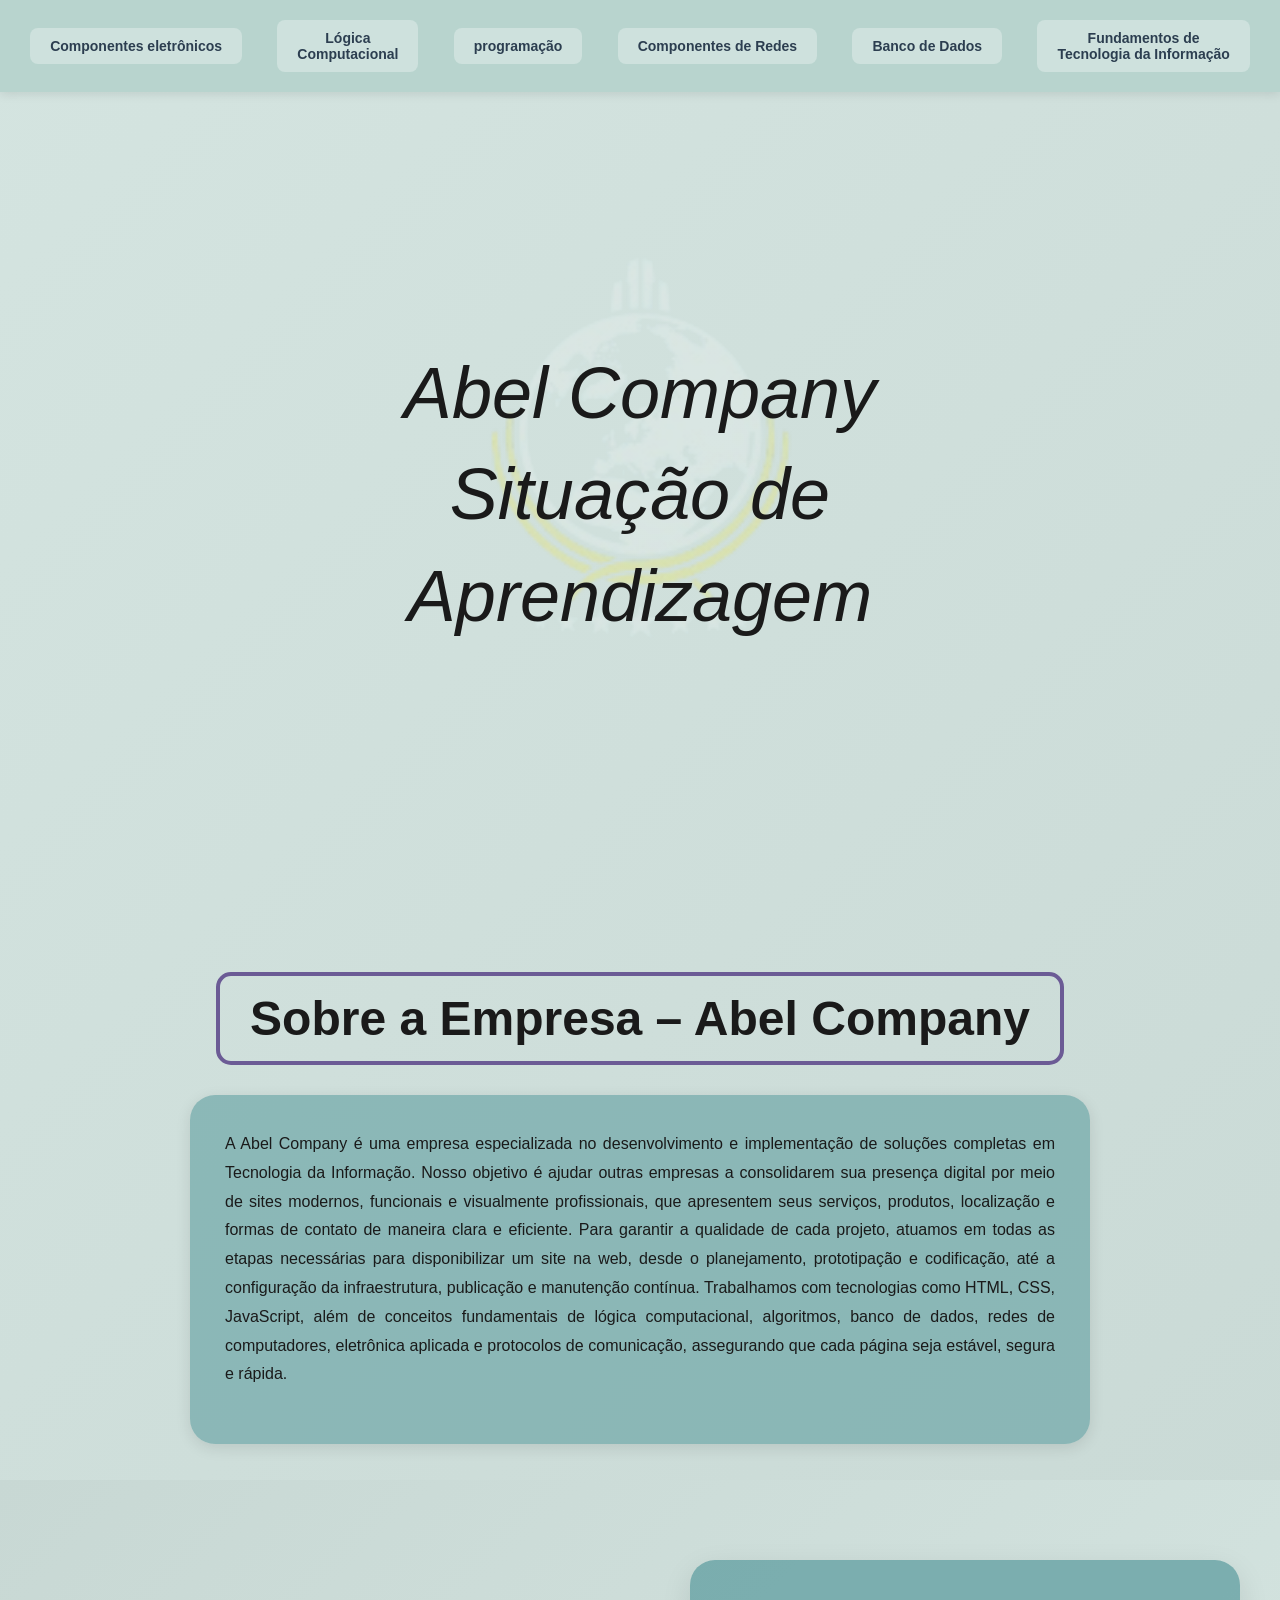
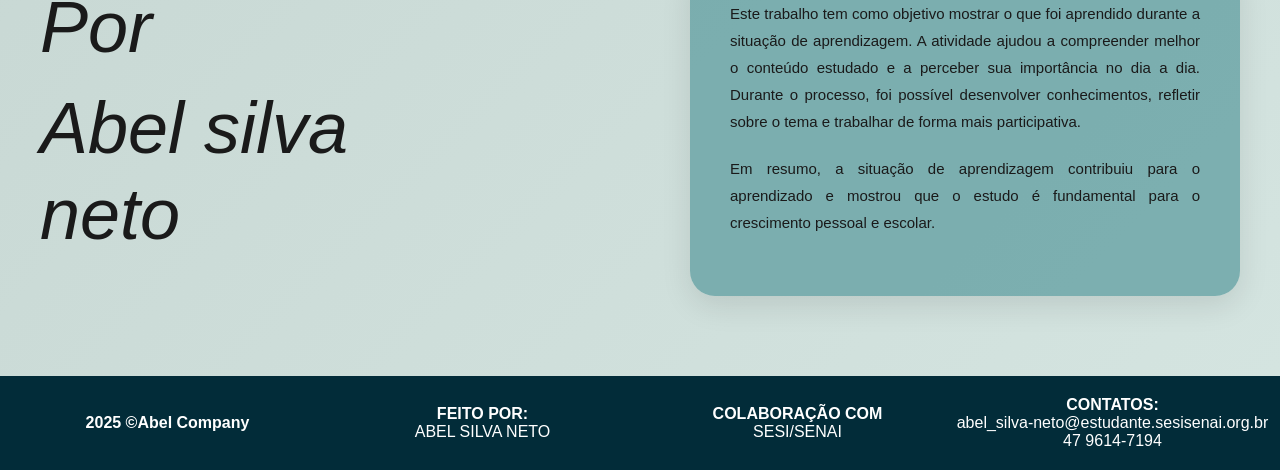
==== commit 454eea12: "MORAL 25" ====
--- a/index.html
+++ b/index.html
@@ -1,15 +1,17 @@
 <!DOCTYPE html>
 <html lang="pt-BR">
+
 <head>
     <meta charset="UTF-8">
     <meta name="viewport" content="width=device-width, initial-scale=1.0">
-    <script src="boh.js"defer></script>
+    <script src="boh.js" defer></script>
     <link rel="stylesheet" href="./style.css">
     <link rel="shortcut icon" href="./media/icon_terra.png" type="image/png">
     <title>Abel Silva Neto - Situação de Aprendizagem</title>
 </head>
+
 <body>
- <nav>
+    <nav>
         <div class="nav-container">
             <a href="./funda_eletro.html" class="nav-link">Componentes eletrônicos</a>
             <a href="./Logica_Computacional.html" class="nav-link">Lógica<br>Computacional</a>
@@ -20,8 +22,8 @@
         </div>
     </nav>
 
-    <div class="hero_logo">
-    <img src="./media/super_terra.png" alt="Logo Abel Company" class="logo">
+    <div class="logo">
+        <img src="./media/super_terra.png" alt="Logo Abel Company" class="logo">
     </div>
     <div class="hero">
         <div class="content">
@@ -29,6 +31,29 @@
             <h2 class="title">Situação de</h2>
             <h2 class="title">Aprendizagem</h2>
         </div>
+    </div>
+
+    <div class="advantages-section">
+
+        <div class="arduino-card">
+            <h2 class="arduino-section-title">Sobre a Empresa – Abel Company</h2>
+            <div class="arduino-applications">
+                <div class="arduino-info-box">
+                    <p>A Abel Company é uma empresa especializada no desenvolvimento e implementação de soluções
+                        completas em Tecnologia da Informação. Nosso objetivo é ajudar outras empresas a consolidarem
+                        sua presença digital por meio de sites modernos, funcionais e visualmente profissionais, que
+                        apresentem seus serviços, produtos, localização e formas de contato de maneira clara e
+                        eficiente.
+
+                        Para garantir a qualidade de cada projeto, atuamos em todas as etapas necessárias para
+                        disponibilizar um site na web, desde o planejamento, prototipação e codificação, até a
+                        configuração da infraestrutura, publicação e manutenção contínua. Trabalhamos com tecnologias
+                        como HTML, CSS, JavaScript, além de conceitos fundamentais de lógica computacional, algoritmos,
+                        banco de dados, redes de computadores, eletrônica aplicada e protocolos de comunicação,
+                        assegurando que cada página seja estável, segura e rápida.</p>
+                </div>
+            </div>
+        </div><br><br>
     </div>
 
     <section class="about-section">
@@ -39,34 +64,40 @@
             </div>
             <div class="about-right">
                 <div class="text-box">
-                    <p>Este trabalho tem como objetivo mostrar o que foi aprendido durante a situação de aprendizagem. A atividade ajudou a compreender melhor o conteúdo estudado e a perceber sua importância no dia a dia. Durante o processo, foi possível desenvolver conhecimentos, refletir sobre o tema e trabalhar de forma mais participativa.</p>
-                    <p>Em resumo, a situação de aprendizagem contribuiu para o aprendizado e mostrou que o estudo é fundamental para o crescimento pessoal e escolar.</p>
+                    <p>Este trabalho tem como objetivo mostrar o que foi aprendido durante a situação de aprendizagem. A
+                        atividade ajudou a compreender melhor o conteúdo estudado e a perceber sua importância no dia a
+                        dia. Durante o processo, foi possível desenvolver conhecimentos, refletir sobre o tema e
+                        trabalhar de forma mais participativa.</p>
+                    <p>Em resumo, a situação de aprendizagem contribuiu para o aprendizado e mostrou que o estudo é
+                        fundamental para o crescimento pessoal e escolar.</p>
                 </div>
             </div>
         </div>
-        
+
 
     </section>
 
     <footer>
-                    <div>
-                <p><strong>2025 ©Abel Company</strong></p>
-            </div>
         <div>
-          <p><strong>FEITO POR:</strong><br>ABEL SILVA NETO</p>
+            <p><strong>2025 ©Abel Company</strong></p>
         </div>
-    
         <div>
-          <p><strong>COLABORAÇÃO COM</strong><br>SESI/SENAI</p>
+            <p><strong>FEITO POR:</strong><br>ABEL SILVA NETO</p>
         </div>
-    
+
         <div>
-          <p><strong>CONTATOS:</strong><br>
-          <a href="mailto:abel_silva-neto@estudante.esisenai.org.br">
-            abel_silva-neto@estudante.sesisenai.org.br <br>
+            <p><strong>COLABORAÇÃO COM</strong><br>SESI/SENAI</p>
+        </div>
+
+        <div>
+            <p><strong>CONTATOS:</strong><br>
+                <a href="mailto:abel_silva-neto@estudante.esisenai.org.br">
+                    abel_silva-neto@estudante.sesisenai.org.br <br>
                     47 9614-7194
-          </a></p>
+                </a>
+            </p>
         </div>
-      </footer>
+    </footer>
 </body>
+
 </html>
